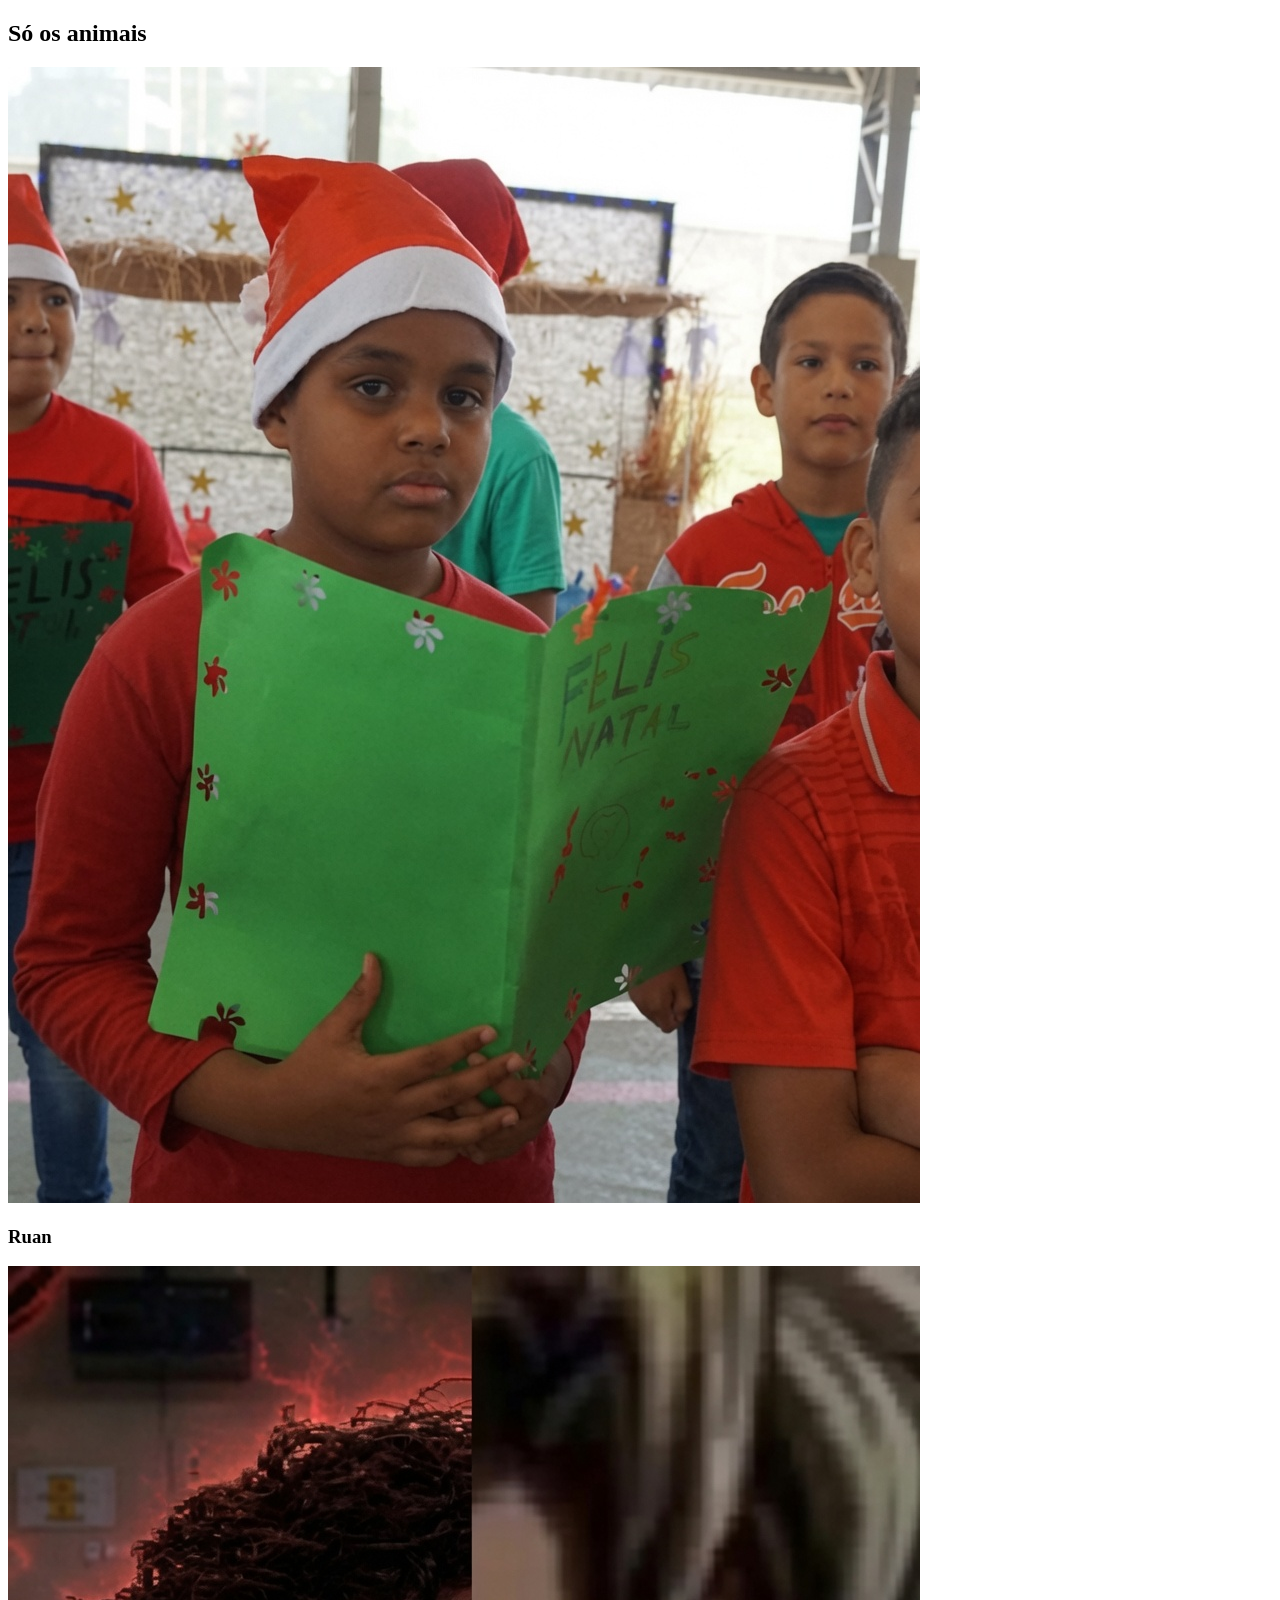
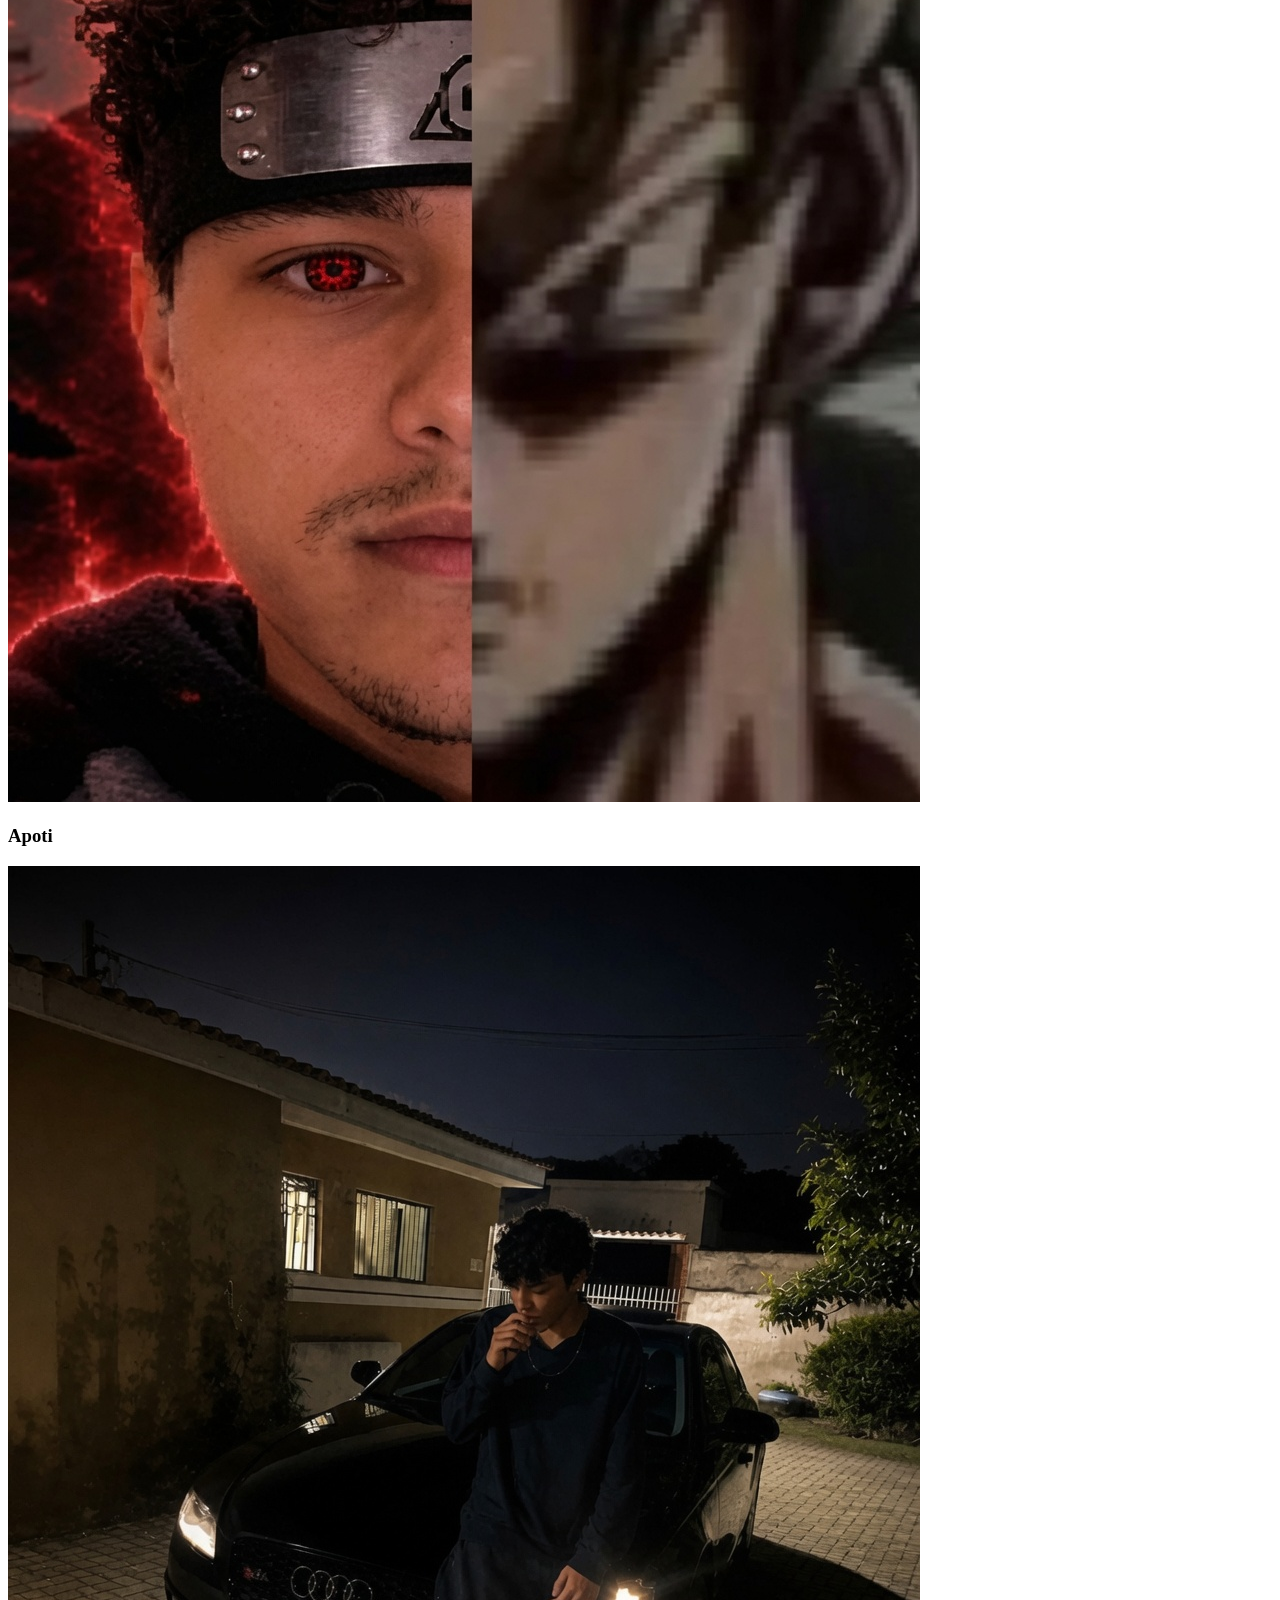
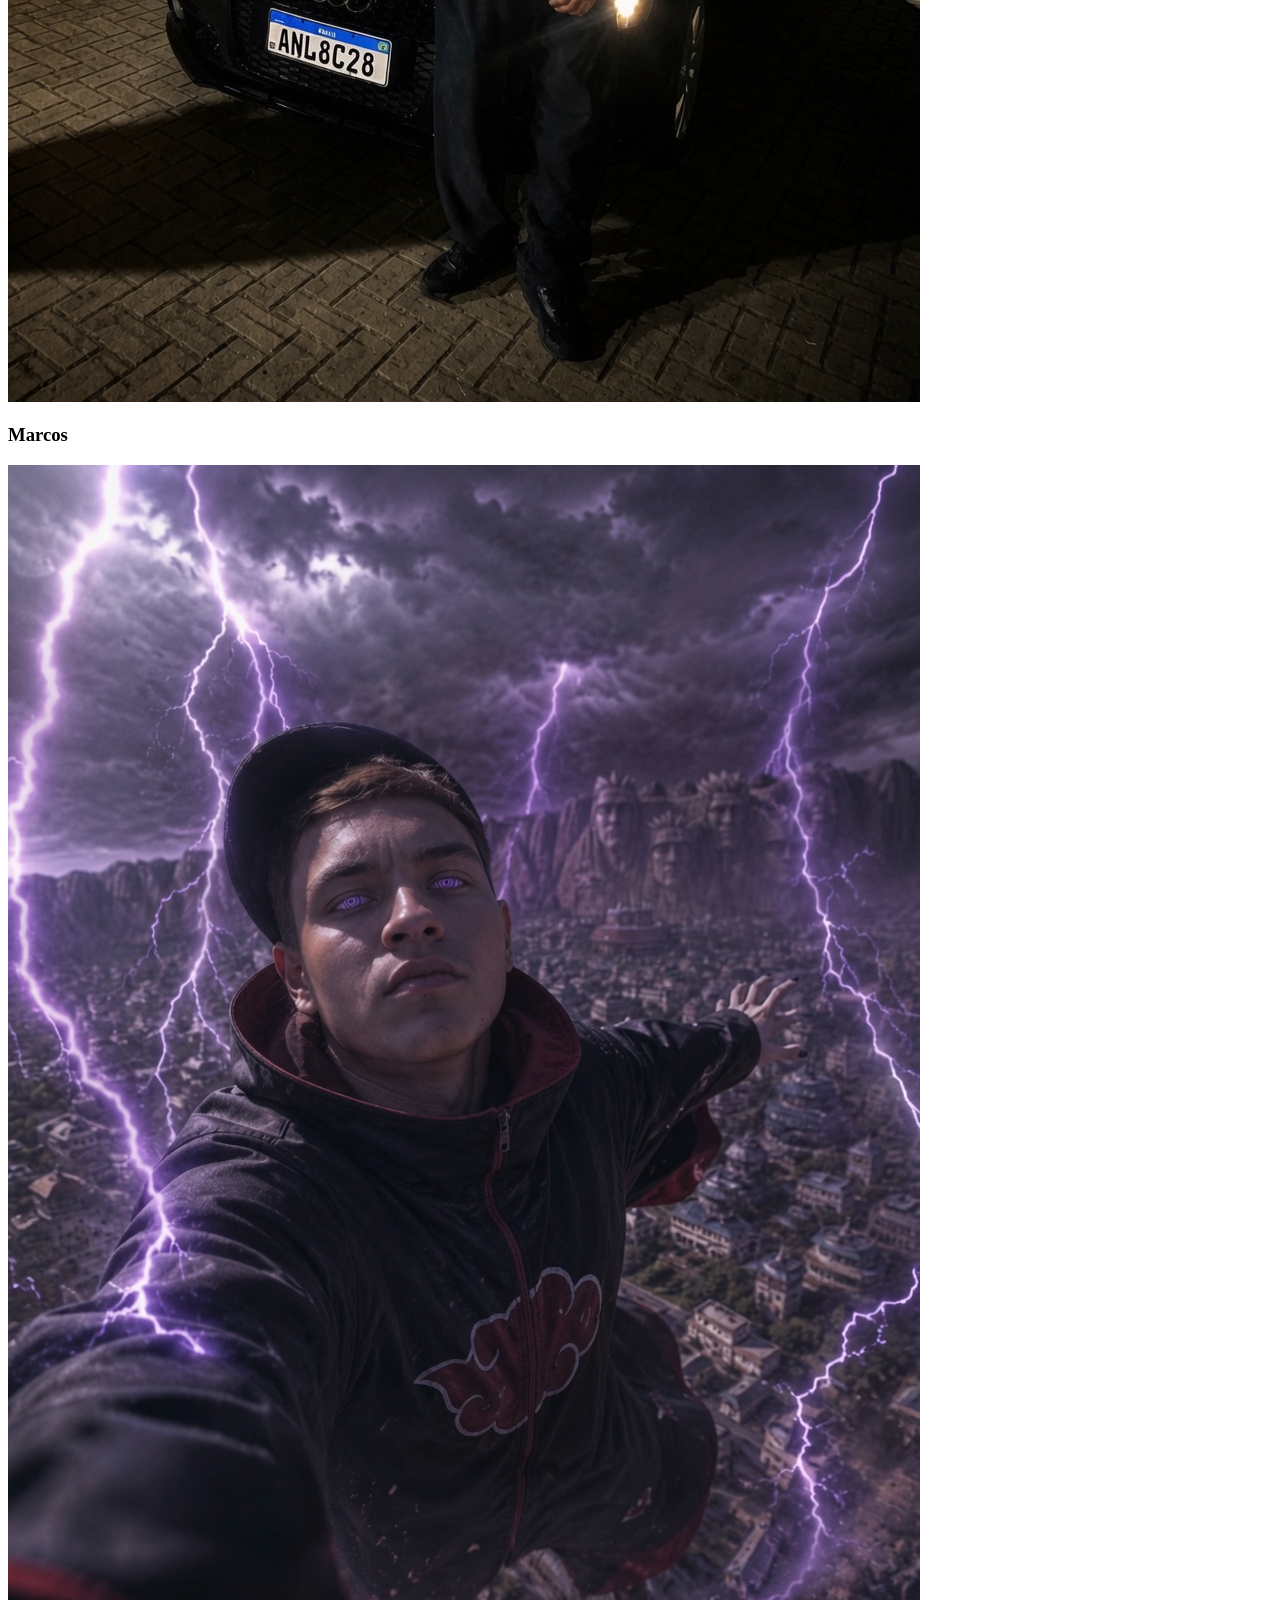
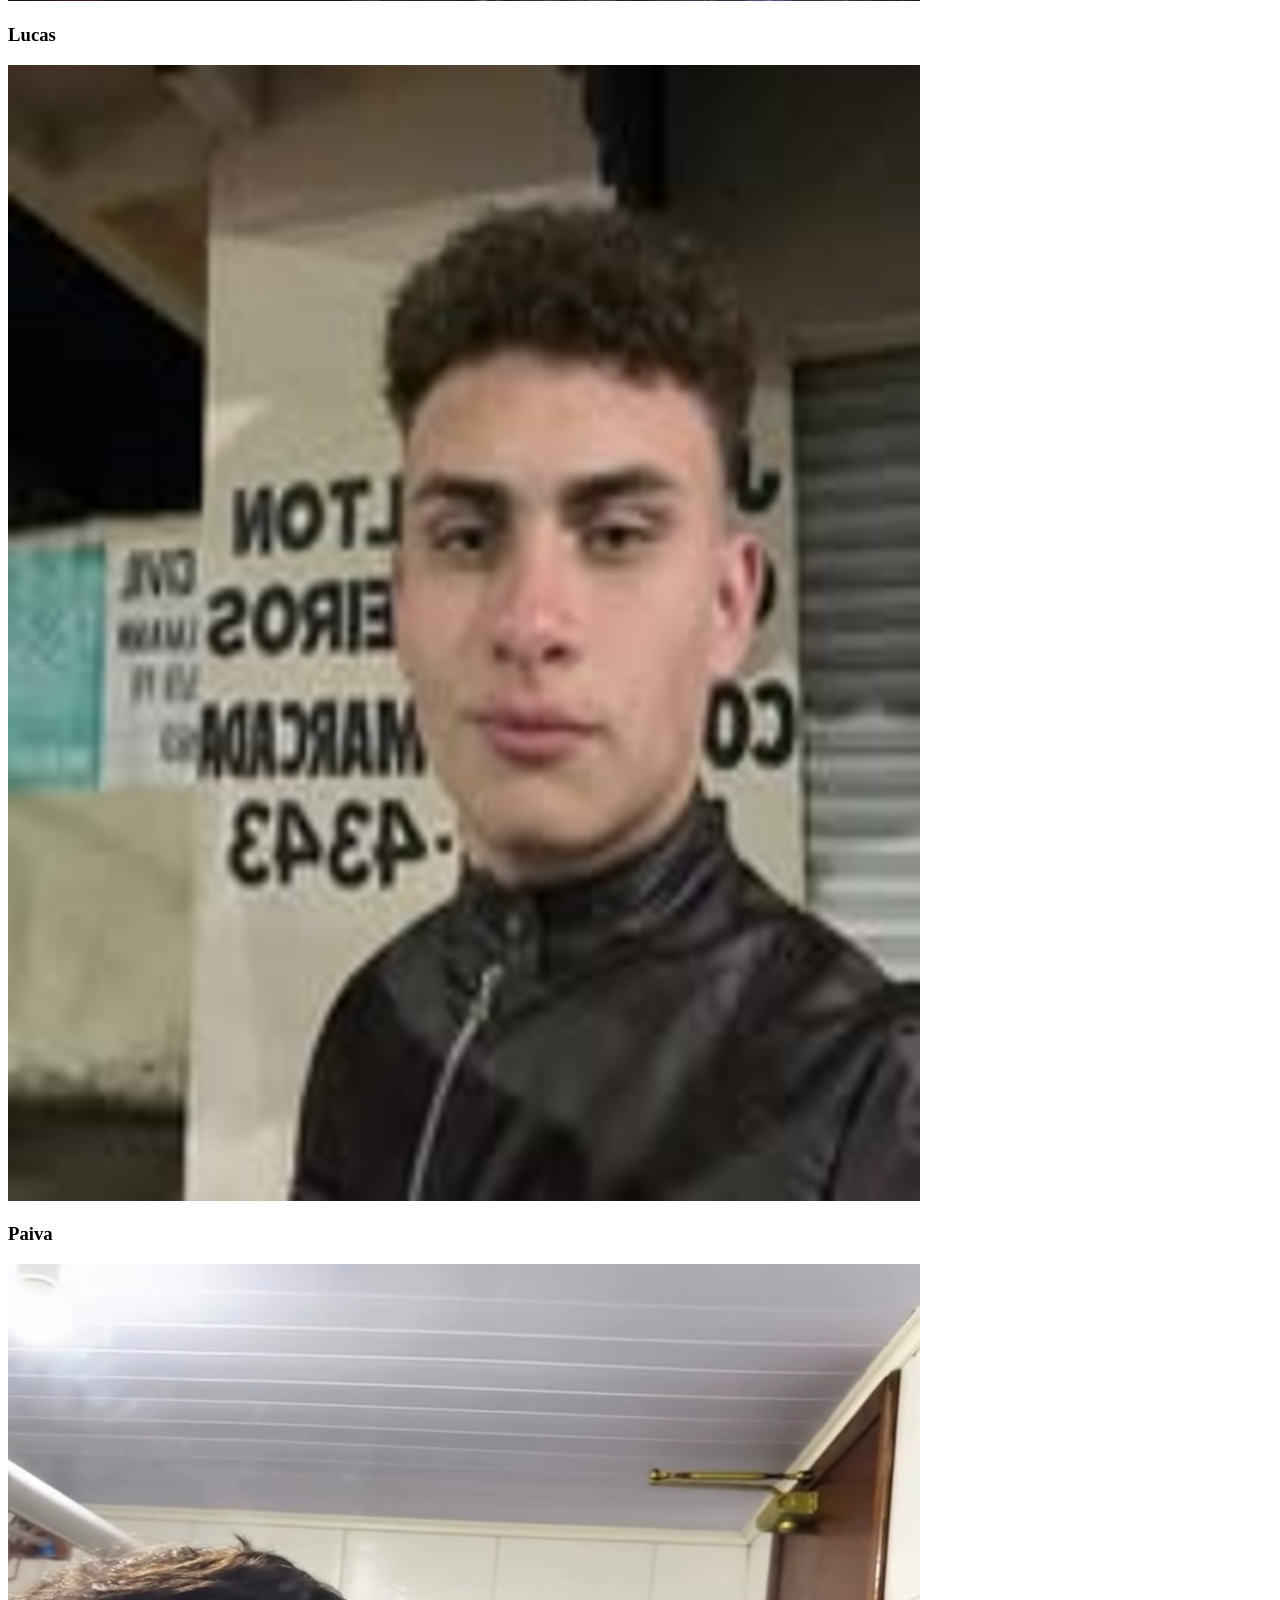
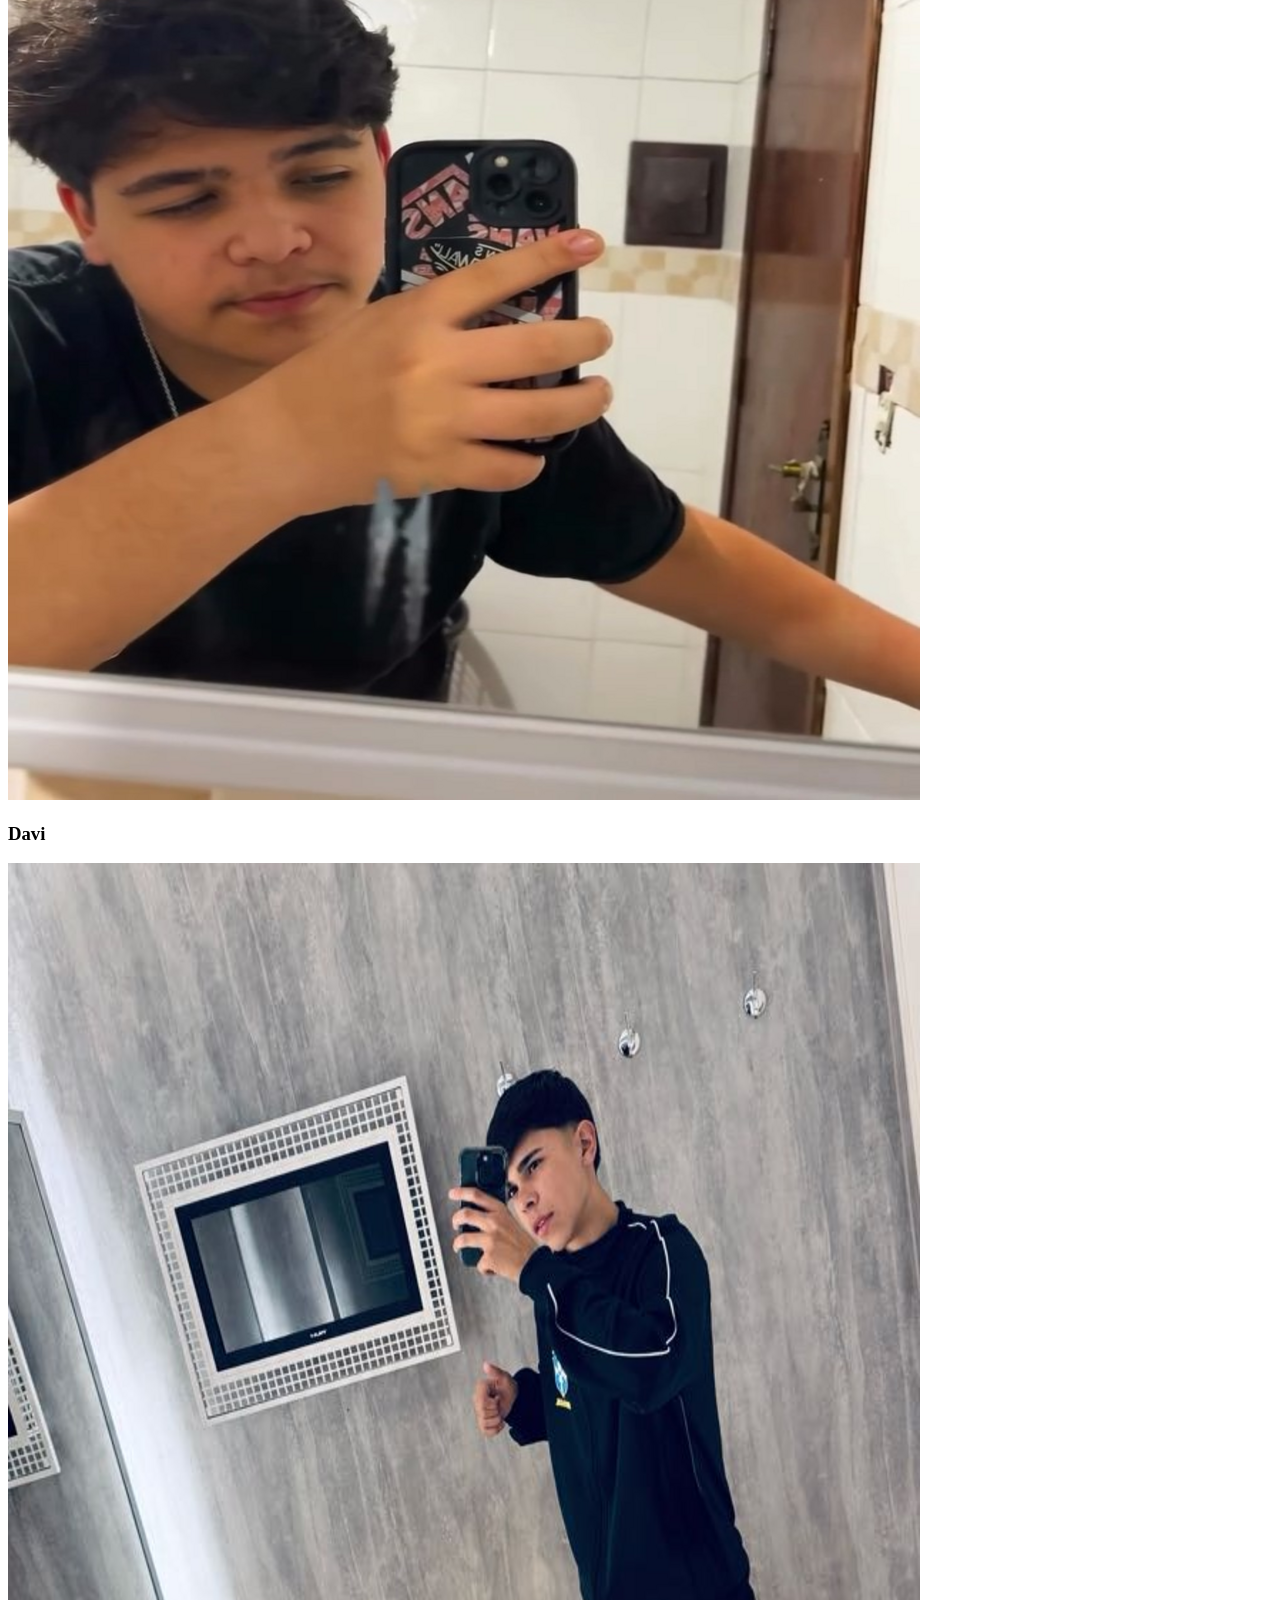
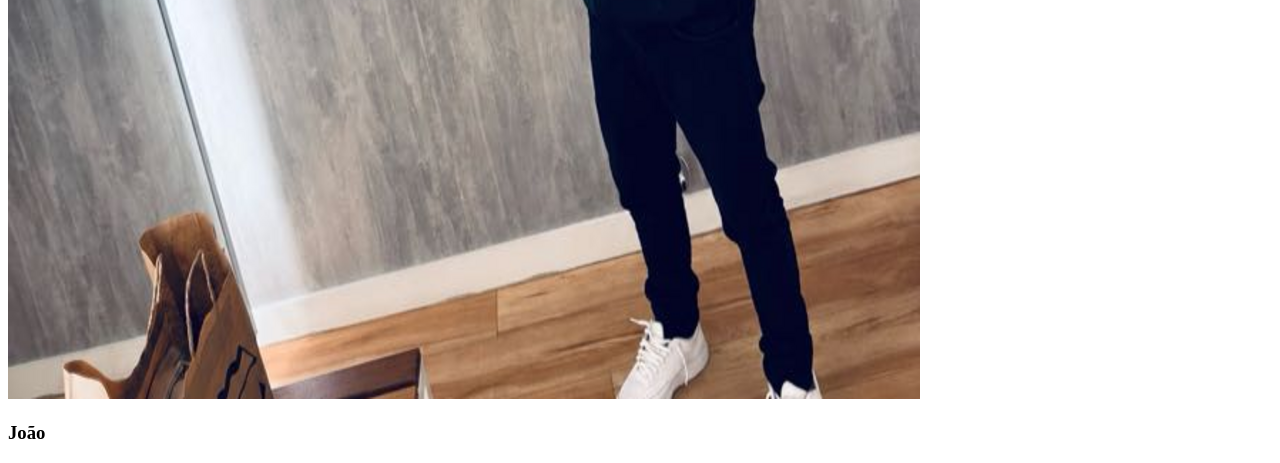
==== amigos.html @ a31a8627 "gg" ====
<!DOCTYPE html>
<html lang="en">
<head>
    <meta charset="UTF-8">
    <meta name="viewport" content="width=device-width, initial-scale=1.0">
    <title>Document</title>
</head>
<body>
     <section class="estudante">
        <h2 class="estudante_titulo">Só os animais</h2>

        <div class="estudantes_todos">

            <div class="estudante-div">
                <img class="estudante-imagem" src="2kBKp.jpg" alt="Ruan">
                <h3 class="estudante-nome">Ruan</h3>

                <a href="https://cursos.alura.com.br/dashboard" target="_blank"></a>
            </div>

            <div class="estudante-div">
                <img class="estudante-imagem" src="etmhe.jpg" alt="Apoti">
                <h3 class="estudante-nome">Apoti</h3>

                <a href="https://cursos.alura.com.br/dashboard" target="_blank"></a>
            </div>

            <div class="estudante-div">
                <img class="estudante-imagem" src="PXOVA.jpg" alt="Marcos">
                <h3 class="estudante-nome">Marcos</h3>
            </div>

            <div class="estudante-div">
                <img class="estudante-imagem" src="hospA.jpg" alt="Lucas">
                <h3 class="estudante-nome">Lucas</h3>
            </div>

            <div class="estudante-div">
                <img class="estudante-imagem" src="nOo2R.png" alt="Paiva">
                <h3 class="estudante-nome">Paiva</h3>
            </div>

            <div class="estudante-div">
                <img class="estudante-imagem" src="image (1).png" alt="Davi">
                <h3 class="estudante-nome">Davi</h3>
            </div>

            <div class="estudante-div">
                <img class="estudante-imagem" src="image.png" alt="João">
                <h3 class="estudante-nome">João</h3>
            </div>
</section> 

</body>
</html>
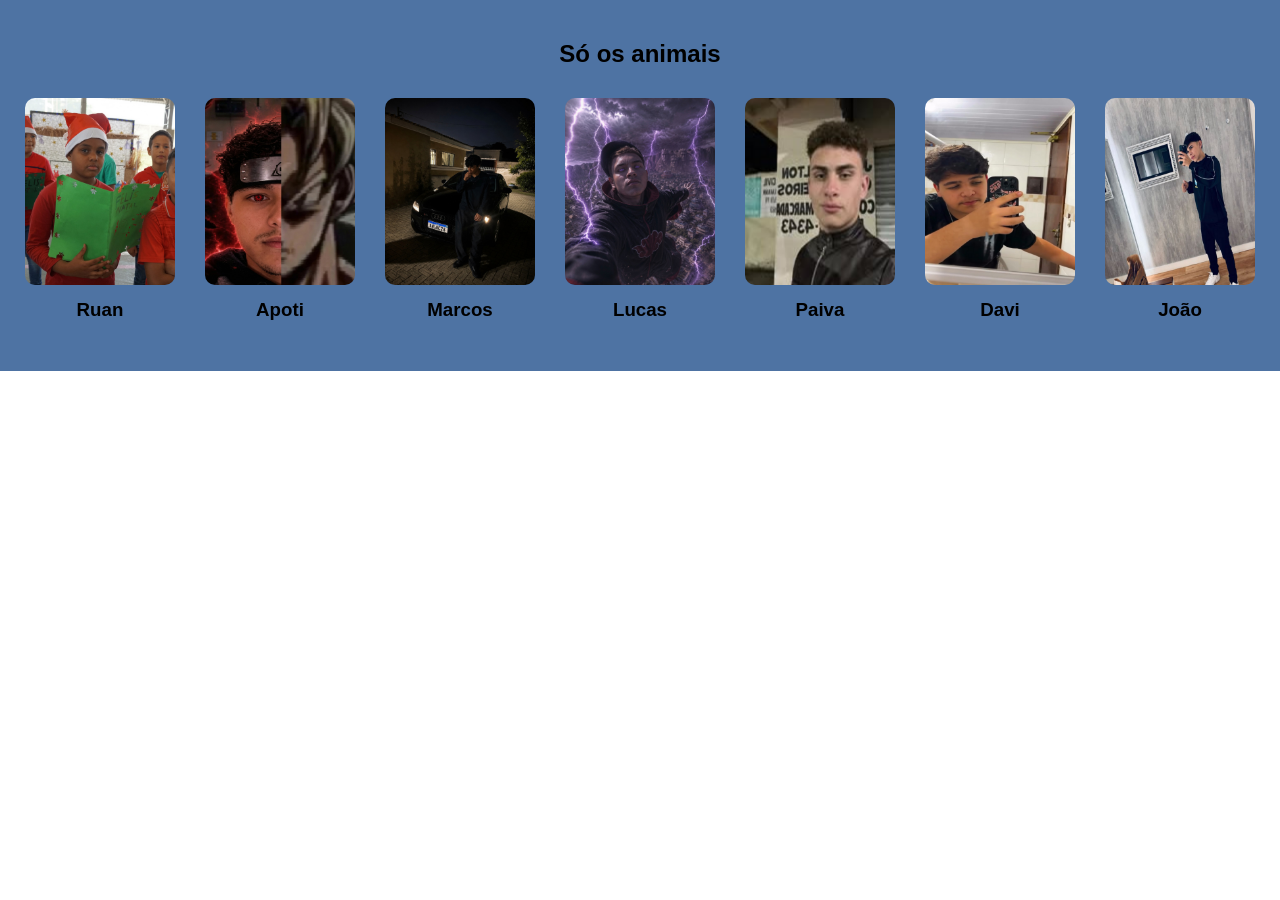
==== commit e218d8a2: "11" ====
--- a/amigos.html
+++ b/amigos.html
@@ -4,6 +4,7 @@
     <meta charset="UTF-8">
     <meta name="viewport" content="width=device-width, initial-scale=1.0">
     <title>Document</title>
+    <link rel="stylesheet" href="style.css">
 </head>
 <body>
      <section class="estudante">
--- a/style.css
+++ b/style.css
@@ -0,0 +1,164 @@
+*{
+    margin: 0;
+    padding: 0;
+    box-sizing: border-box;
+}
+
+body{
+    font-family: Poppins, sans-serif;
+}
+
+header{
+    background-color: #4e73a3;
+    color: rgb(255, 255, 255);
+    padding: 20px;
+}
+
+.cabecalho-itens{
+    display: flex;
+    justify-content: space-between;
+    align-items: center;
+}
+
+.cabecalho_imagem{
+    width: 250px;
+}
+
+ul {
+  list-style-type: none;
+  margin: 0;
+  padding: 0;
+  overflow: hidden;
+  background-color: #4e73a3;
+  display: flex;
+  justify-content: center;
+}
+
+ul li {
+  float: left;
+}
+
+ul li a {
+  display: block;
+  color: white;
+  text-align: center;
+  padding: 14px 16px;
+  text-decoration: none;
+  font-size: 24px;
+}
+
+ul li a:hover {
+  background-color: #111111;
+}
+
+.titulo_site{
+    text-align: center;
+    font-size: 40px;
+}
+
+.sociais{
+    display: flex;
+    gap: 10px;
+}
+
+.sociais img{
+    width: 50px;
+}
+
+.banner1 {
+    display: flex;
+    flex-direction: column;
+    align-items: center;
+}
+
+.escola-image {
+    width: 80%;
+    max-width: 1200px;
+}
+
+.txtbanner {
+    margin-top: 20px;
+    font-size: 40px;
+    text-align: center;
+    margin-top: -100px;
+}
+
+.titulo-sobre {
+    font-size: 45px;
+    margin-top: 50px;
+    margin-bottom: 20px;
+    text-align: center;
+    font-weight: bold;
+    color: #333;
+}
+
+.sobre-mim {
+    max-width: 1500px;
+    margin: auto;
+    text-align: center;
+    font-size: 25px;
+    line-height: 1.8;
+    color: #333;
+    padding: 0 20px;
+}
+
+.estudante{
+    background-color: #4e73a3;
+    padding: 40px 20px;
+}
+
+.estudante_titulo{
+    text-align: center;
+    margin-bottom: 30px;
+}
+
+.estudantes_todos{
+    display: flex;
+    flex-wrap: wrap;
+    justify-content: center;
+    gap: 30px;
+}
+
+.estudante-div{
+    text-align: center;
+}
+
+.estudante-imagem{
+    width: 150px;
+    border-radius: 10px;
+}
+
+.estudante-nome{
+    margin: 10px 0;
+}
+
+.estudante-icone{
+    width: 35px;
+    margin: 5px;
+}
+
+.escola{
+    background: linear-gradient(#4ea382,#4e73a3);
+    color: white;
+    text-align: center;
+    padding: 30px;
+}
+
+.logo_rodape{
+    height: 80px;
+    margin-bottom: 15px;
+}
+
+.link{
+    color: white;
+    text-decoration: none;
+}
+
+.palmeiras {
+    background-color: white;
+    display: flex;
+    flex-direction: column;
+    align-items: center;
+    justify-content: center;
+    min-height: 100vh;
+}
